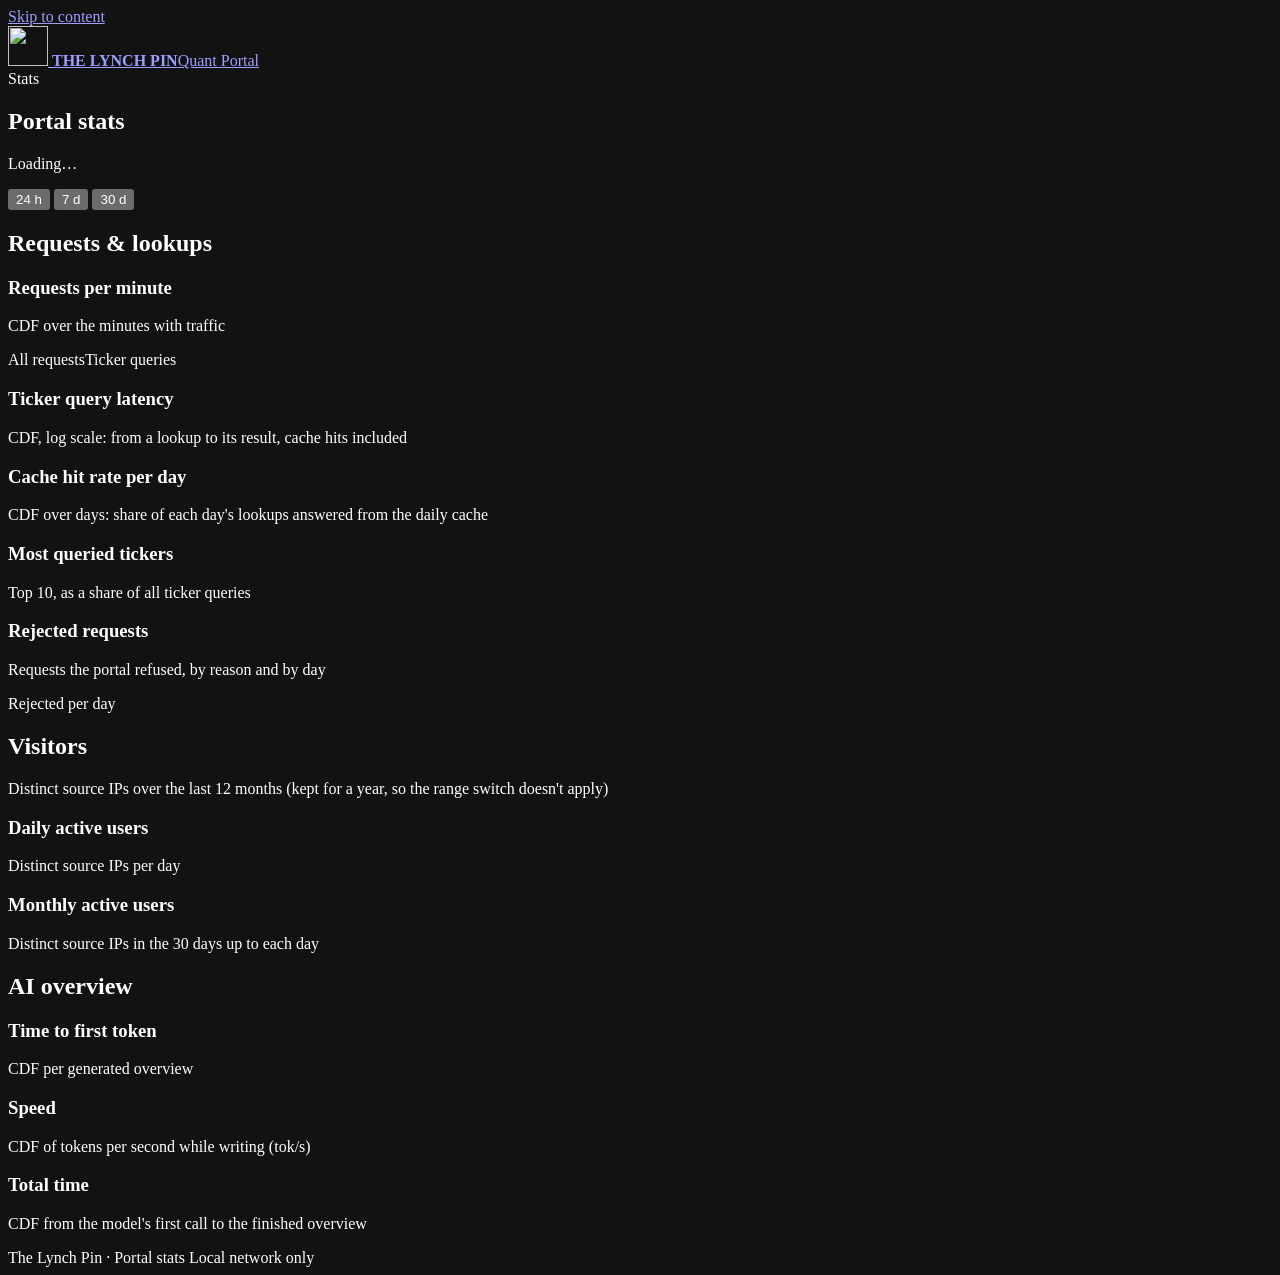
==== ui/static/stats.html @ b3bf6afa "ui: stats page on port 190 with --lan or --public With --lan or --public the portal starts a second " ====
<!doctype html>
<html lang="en">
<head>
  <meta charset="utf-8">
  <meta name="viewport" content="width=device-width, initial-scale=1, viewport-fit=cover">
  <meta name="theme-color" content="#121212">
  <meta name="color-scheme" content="dark">
  <meta name="apple-mobile-web-app-capable" content="yes">
  <meta name="mobile-web-app-capable" content="yes">
  <meta name="apple-mobile-web-app-status-bar-style" content="black-translucent">
  <meta name="apple-mobile-web-app-title" content="Lynch Stats">
  <title>The Lynch Pin · Portal Stats</title>
  <link rel="icon" type="image/png" href="/static/img/favicon.png">
  <link rel="apple-touch-icon" href="/static/img/apple-touch-icon.png">
  <link rel="stylesheet" href="/static/app.css">
  <link rel="stylesheet" href="/static/stats.css">
  <script src="/static/stats.js" defer></script>
</head>
<body class="stats-page">
  <a class="skip" href="#main">Skip to content</a>

  <header class="topbar" role="banner">
    <a class="brand" href="/" aria-label="The Lynch Pin Quant Portal stats">
      <img src="/static/img/logo.png" alt="" width="40" height="40">
      <span class="brand-text"><strong>THE LYNCH PIN</strong><span>Quant Portal</span></span>
    </a>
    <div class="chips">
      <a class="home-btn" id="portal-link" href="/" hidden>
        <svg viewBox="0 0 24 24" width="16" height="16" aria-hidden="true"><path d="M3 11.2 12 4l9 7.2V20a1 1 0 0 1-1 1h-5.5v-6h-5v6H4a1 1 0 0 1-1-1z" fill="currentColor"/></svg>
        <span>Portal</span>
      </a>
      <span class="chip" id="chip-live"><span class="dot"></span><span class="chip-label">Stats</span></span>
    </div>
  </header>

  <main id="main">
    <section class="st-head" aria-labelledby="st-title">
      <div>
        <h1 id="st-title">Portal stats</h1>
        <p class="muted small" id="st-sub">Loading…</p>
      </div>
      <div class="st-range" role="group" aria-label="Time range">
        <button type="button" data-days="1" aria-pressed="false">24 h</button>
        <button type="button" data-days="7" aria-pressed="false">7 d</button>
        <button type="button" data-days="30" aria-pressed="true">30 d</button>
      </div>
    </section>

    <section class="st-tiles" id="tiles" aria-label="Summary"></section>

    <section class="st-section" aria-labelledby="h-main">
      <h2 id="h-main">Requests &amp; lookups</h2>
      <div class="st-grid">
        <article class="panel st-card" id="c-rpm">
          <header><h3>Requests per minute</h3><p class="muted small">CDF over the minutes with traffic</p></header>
          <div class="st-legend" aria-hidden="true">
            <span><i class="key key-1"></i>All requests</span><span><i class="key key-2"></i>Ticker queries</span>
          </div>
          <div class="st-chart"></div>
          <div class="st-pcts"></div>
        </article>
        <article class="panel st-card" id="c-latency">
          <header><h3>Ticker query latency</h3><p class="muted small">CDF, log scale: from a lookup to its result, cache hits included</p></header>
          <div class="st-chart"></div>
          <div class="st-pcts"></div>
        </article>
        <article class="panel st-card" id="c-cache">
          <header><h3>Cache hit rate per day</h3><p class="muted small">CDF over days: share of each day's lookups answered from the daily cache</p></header>
          <div class="st-chart"></div>
          <div class="st-pcts"></div>
        </article>
        <article class="panel st-card" id="c-tickers">
          <header><h3>Most queried tickers</h3><p class="muted small">Top 10, as a share of all ticker queries</p></header>
          <ol class="st-bars" aria-label="Top 10 tickers"></ol>
          <p class="muted small st-foot"></p>
        </article>
        <article class="panel st-card st-wide" id="c-reject">
          <header><h3>Rejected requests</h3><p class="muted small">Requests the portal refused, by reason and by day</p></header>
          <div class="st-reject">
            <ol class="st-bars" aria-label="Rejections by reason"></ol>
            <div class="st-cols-wrap"><div class="st-cols"></div><p class="muted small">Rejected per day</p></div>
          </div>
        </article>
      </div>
    </section>

    <section class="st-section" aria-labelledby="h-visitors">
      <h2 id="h-visitors">Visitors</h2>
      <p class="muted small st-ai-sub" id="visitors-sub">Distinct source IPs over the last 12 months (kept for a year, so the range switch doesn't apply)</p>
      <div class="st-grid">
        <article class="panel st-card" id="c-dau">
          <header><h3>Daily active users</h3><p class="muted small">Distinct source IPs per day</p></header>
          <div class="st-chart"></div>
          <div class="st-pcts"></div>
        </article>
        <article class="panel st-card" id="c-mau">
          <header><h3>Monthly active users</h3><p class="muted small">Distinct source IPs in the 30 days up to each day</p></header>
          <div class="st-chart"></div>
          <div class="st-pcts"></div>
        </article>
      </div>
    </section>

    <section class="st-section" aria-labelledby="h-ai">
      <h2 id="h-ai">AI overview</h2>
      <p class="muted small st-ai-sub" id="ai-sub"></p>
      <div class="st-grid st-grid-3">
        <article class="panel st-card" id="c-ttft">
          <header><h3>Time to first token</h3><p class="muted small">CDF per generated overview</p></header>
          <div class="st-chart"></div>
          <div class="st-pcts"></div>
        </article>
        <article class="panel st-card" id="c-speed">
          <header><h3>Speed</h3><p class="muted small">CDF of tokens per second while writing (tok/s)</p></header>
          <div class="st-chart"></div>
          <div class="st-pcts"></div>
        </article>
        <article class="panel st-card" id="c-total">
          <header><h3>Total time</h3><p class="muted small">CDF from the model's first call to the finished overview</p></header>
          <div class="st-chart"></div>
          <div class="st-pcts"></div>
        </article>
      </div>
    </section>
  </main>

  <footer class="footer">
    <span>The Lynch Pin · Portal stats</span>
    <span class="muted" id="st-retention">Local network only</span>
  </footer>

  <div class="st-tip" id="st-tip" role="tooltip" hidden></div>
</body>
</html>
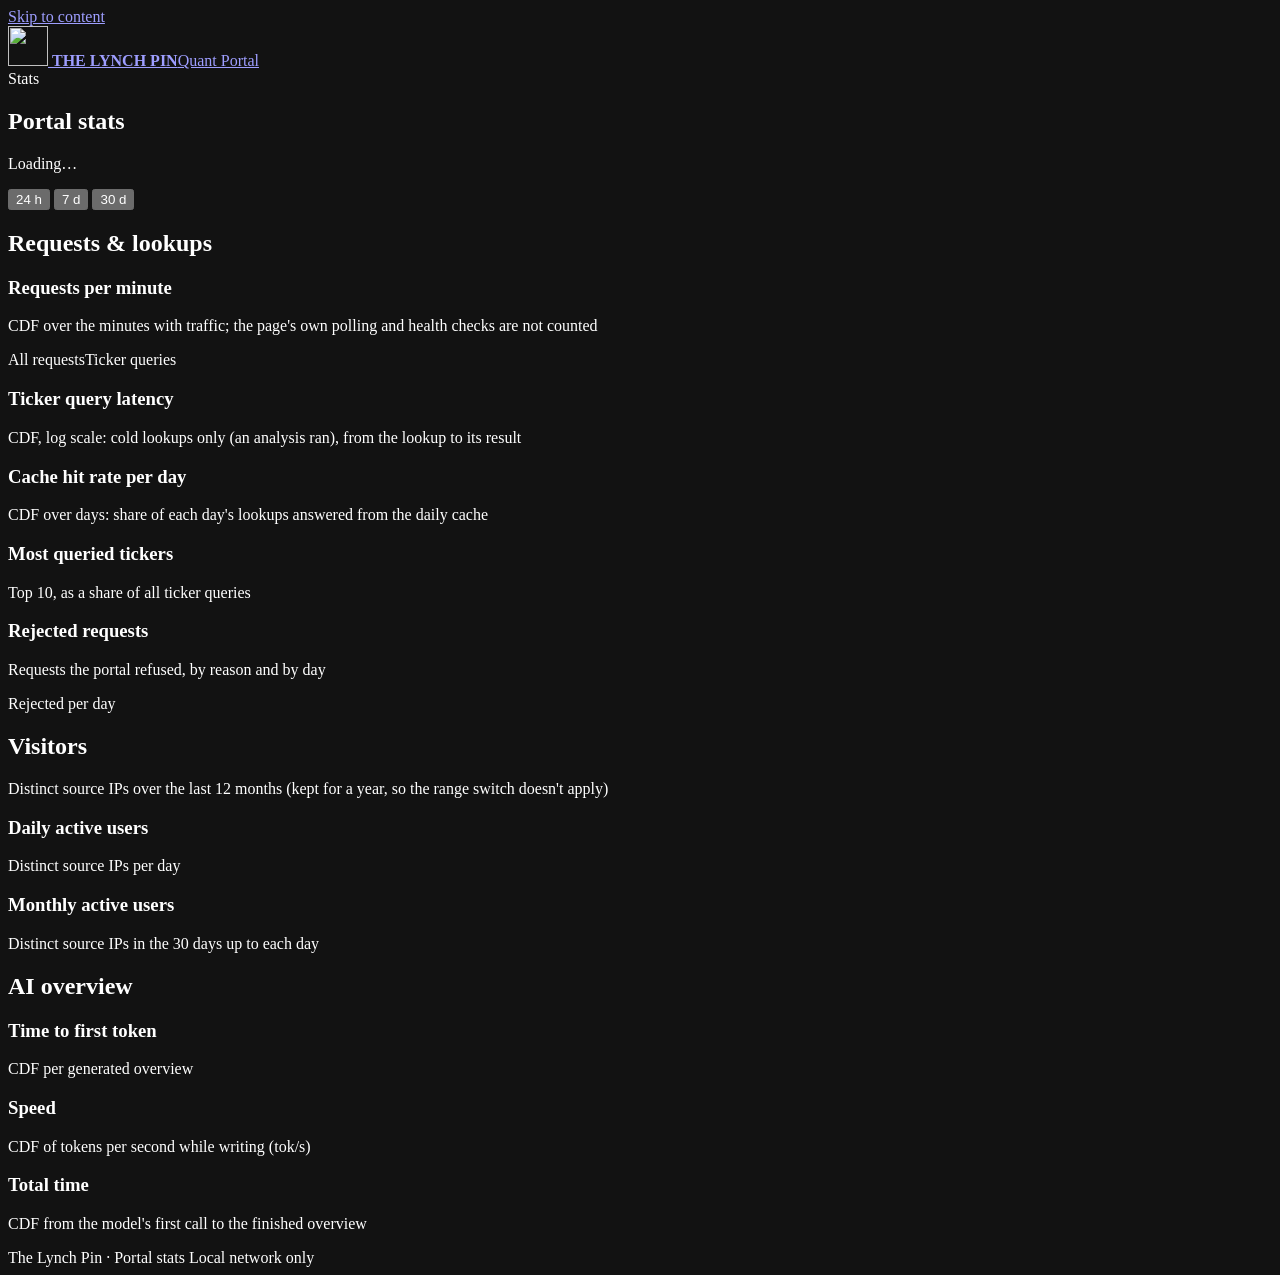
==== commit 55b3fa27: "ui stats: cold lookups in the overview, cold-only latency, polling not counted, no Portal button - T" ====
--- a/ui/static/stats.html
+++ b/ui/static/stats.html
@@ -25,10 +25,6 @@
       <span class="brand-text"><strong>THE LYNCH PIN</strong><span>Quant Portal</span></span>
     </a>
     <div class="chips">
-      <a class="home-btn" id="portal-link" href="/" hidden>
-        <svg viewBox="0 0 24 24" width="16" height="16" aria-hidden="true"><path d="M3 11.2 12 4l9 7.2V20a1 1 0 0 1-1 1h-5.5v-6h-5v6H4a1 1 0 0 1-1-1z" fill="currentColor"/></svg>
-        <span>Portal</span>
-      </a>
       <span class="chip" id="chip-live"><span class="dot"></span><span class="chip-label">Stats</span></span>
     </div>
   </header>
@@ -52,7 +48,7 @@
       <h2 id="h-main">Requests &amp; lookups</h2>
       <div class="st-grid">
         <article class="panel st-card" id="c-rpm">
-          <header><h3>Requests per minute</h3><p class="muted small">CDF over the minutes with traffic</p></header>
+          <header><h3>Requests per minute</h3><p class="muted small">CDF over the minutes with traffic; the page's own polling and health checks are not counted</p></header>
           <div class="st-legend" aria-hidden="true">
             <span><i class="key key-1"></i>All requests</span><span><i class="key key-2"></i>Ticker queries</span>
           </div>
@@ -60,7 +56,7 @@
           <div class="st-pcts"></div>
         </article>
         <article class="panel st-card" id="c-latency">
-          <header><h3>Ticker query latency</h3><p class="muted small">CDF, log scale: from a lookup to its result, cache hits included</p></header>
+          <header><h3>Ticker query latency</h3><p class="muted small">CDF, log scale: cold lookups only (an analysis ran), from the lookup to its result</p></header>
           <div class="st-chart"></div>
           <div class="st-pcts"></div>
         </article>
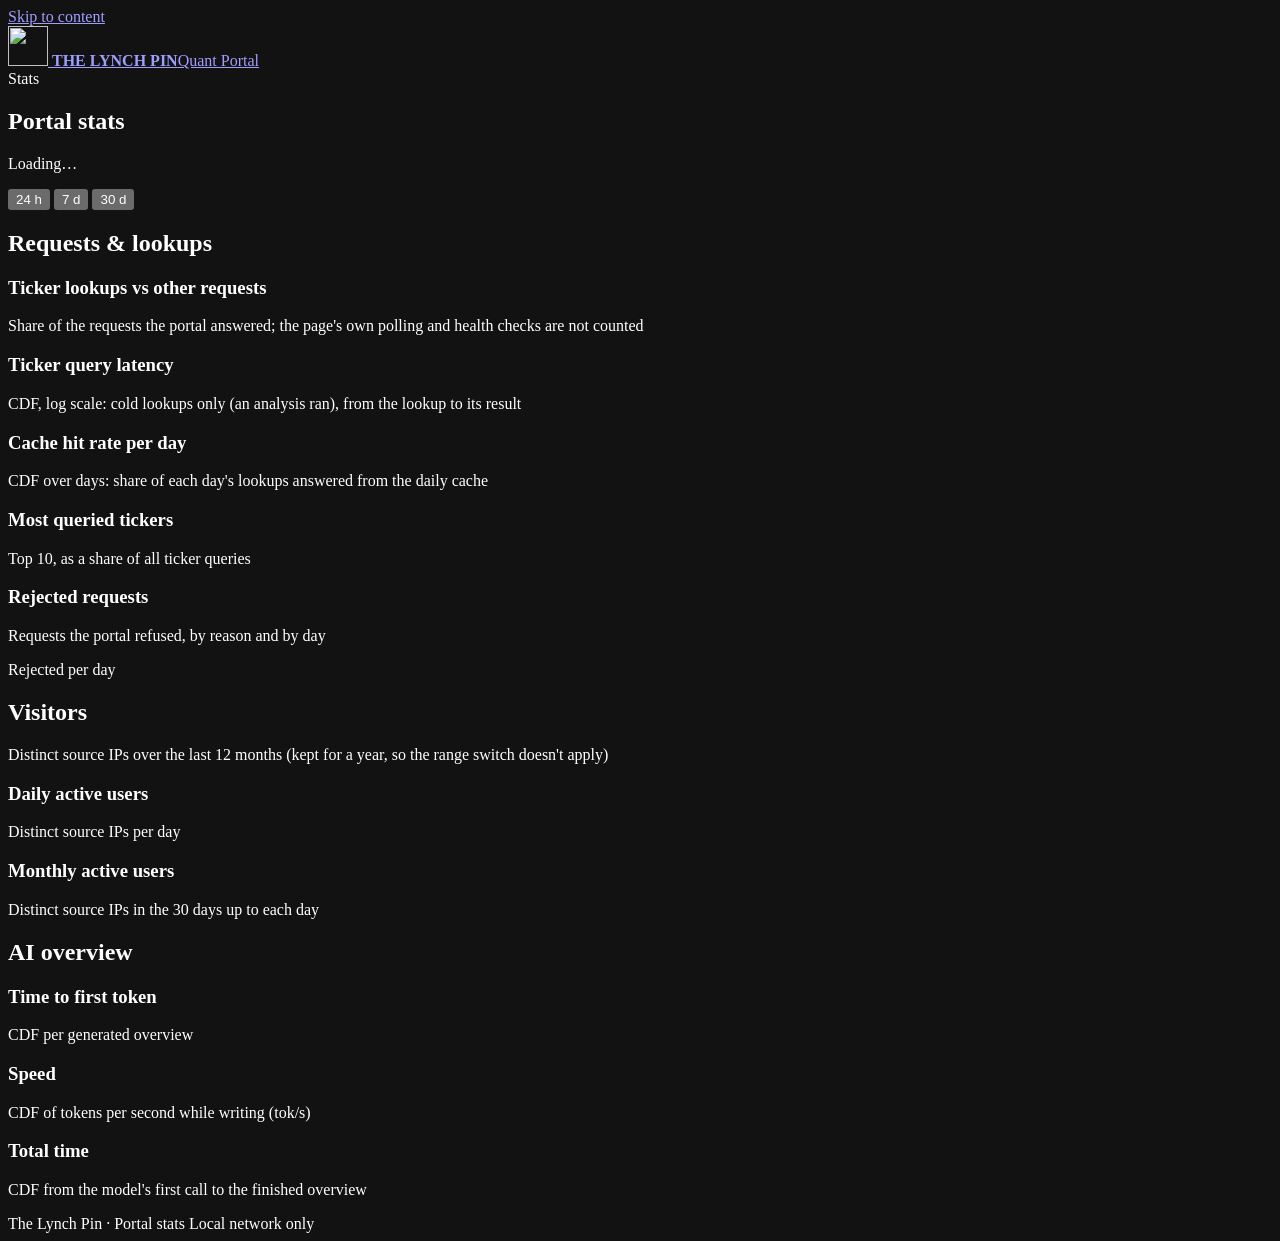
==== commit a59ae6e5: "ui stats: ticker lookups vs other requests as a donut The requests-per-minute CDF on the stats page " ====
--- a/ui/static/stats.html
+++ b/ui/static/stats.html
@@ -47,13 +47,9 @@
     <section class="st-section" aria-labelledby="h-main">
       <h2 id="h-main">Requests &amp; lookups</h2>
       <div class="st-grid">
-        <article class="panel st-card" id="c-rpm">
-          <header><h3>Requests per minute</h3><p class="muted small">CDF over the minutes with traffic; the page's own polling and health checks are not counted</p></header>
-          <div class="st-legend" aria-hidden="true">
-            <span><i class="key key-1"></i>All requests</span><span><i class="key key-2"></i>Ticker queries</span>
-          </div>
-          <div class="st-chart"></div>
-          <div class="st-pcts"></div>
+        <article class="panel st-card" id="c-mix">
+          <header><h3>Ticker lookups vs other requests</h3><p class="muted small">Share of the requests the portal answered; the page's own polling and health checks are not counted</p></header>
+          <div class="st-pie"></div>
         </article>
         <article class="panel st-card" id="c-latency">
           <header><h3>Ticker query latency</h3><p class="muted small">CDF, log scale: cold lookups only (an analysis ran), from the lookup to its result</p></header>
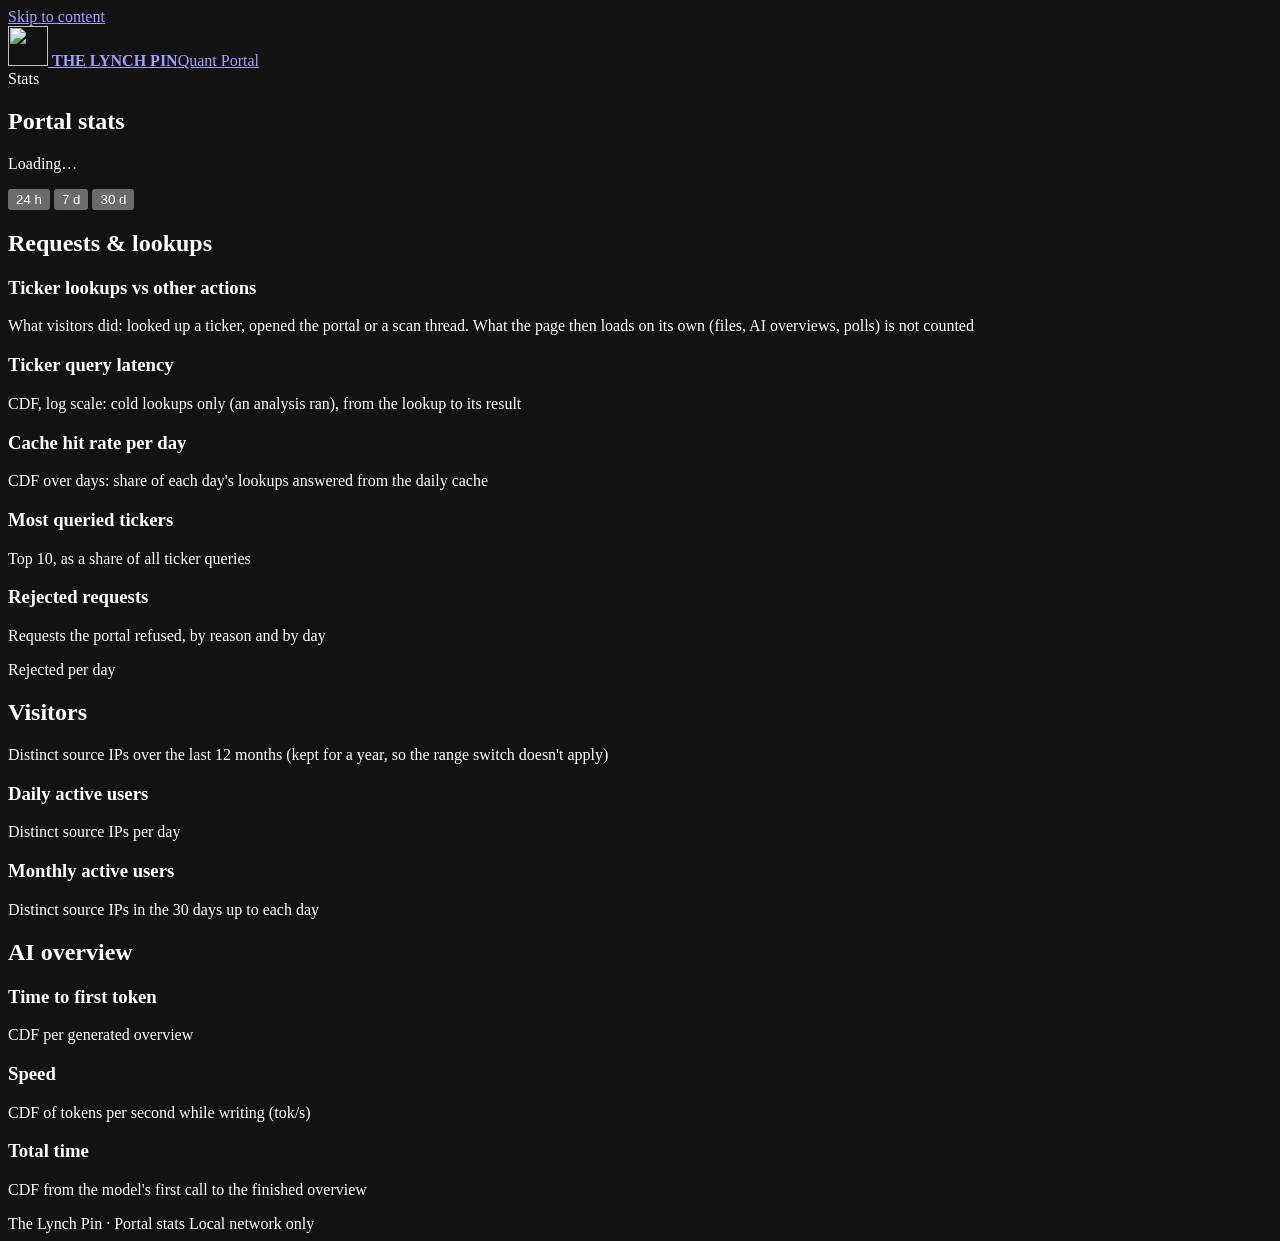
==== commit 352536b4: "ui stats: count only visitor actions as requests The stats page counted every request the page made " ====
--- a/ui/static/stats.html
+++ b/ui/static/stats.html
@@ -48,7 +48,7 @@
       <h2 id="h-main">Requests &amp; lookups</h2>
       <div class="st-grid">
         <article class="panel st-card" id="c-mix">
-          <header><h3>Ticker lookups vs other requests</h3><p class="muted small">Share of the requests the portal answered; the page's own polling and health checks are not counted</p></header>
+          <header><h3>Ticker lookups vs other actions</h3><p class="muted small">What visitors did: looked up a ticker, opened the portal or a scan thread. What the page then loads on its own (files, AI overviews, polls) is not counted</p></header>
           <div class="st-pie"></div>
         </article>
         <article class="panel st-card" id="c-latency">
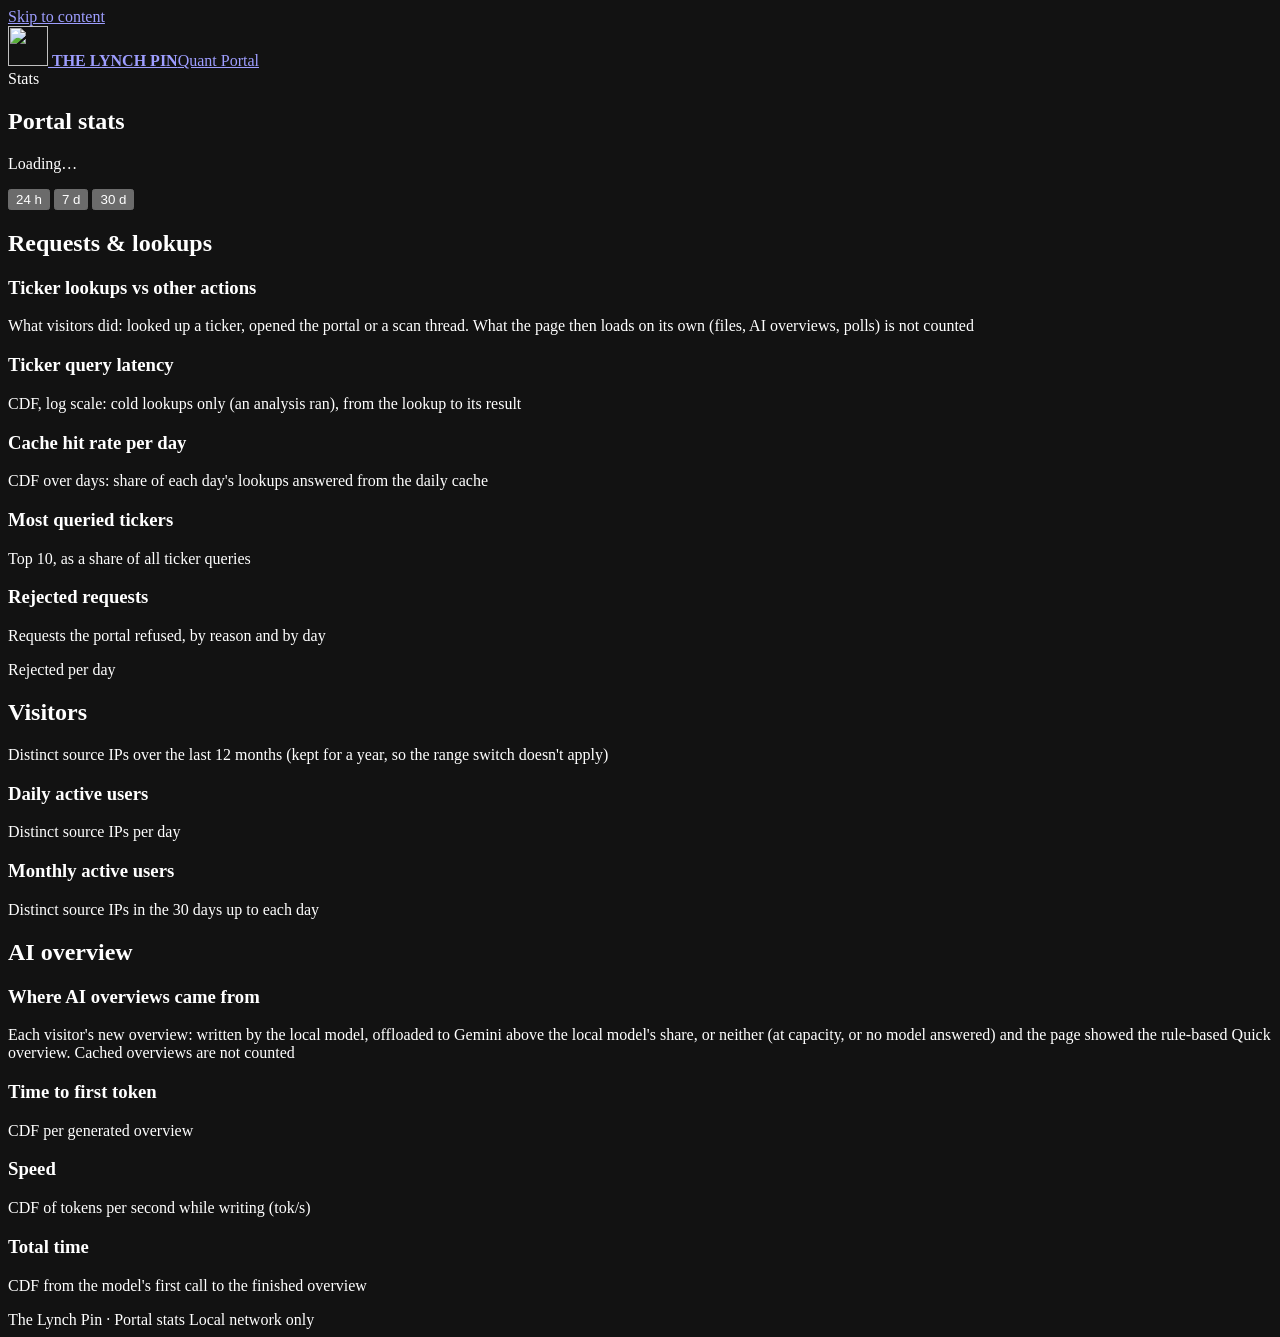
==== commit 465f3a1e: "ui: AI inference queue — local model, Gemini Flash-Lite offload, Quick overview with Retry AI Each n" ====
--- a/ui/static/stats.html
+++ b/ui/static/stats.html
@@ -96,7 +96,11 @@
     <section class="st-section" aria-labelledby="h-ai">
       <h2 id="h-ai">AI overview</h2>
       <p class="muted small st-ai-sub" id="ai-sub"></p>
-      <div class="st-grid st-grid-3">
+      <div class="st-grid">
+        <article class="panel st-card" id="c-ai-routes">
+          <header><h3>Where AI overviews came from</h3><p class="muted small">Each visitor's new overview: written by the local model, offloaded to Gemini above the local model's share, or neither (at capacity, or no model answered) and the page showed the rule-based Quick overview. Cached overviews are not counted</p></header>
+          <div class="st-pie"></div>
+        </article>
         <article class="panel st-card" id="c-ttft">
           <header><h3>Time to first token</h3><p class="muted small">CDF per generated overview</p></header>
           <div class="st-chart"></div>
